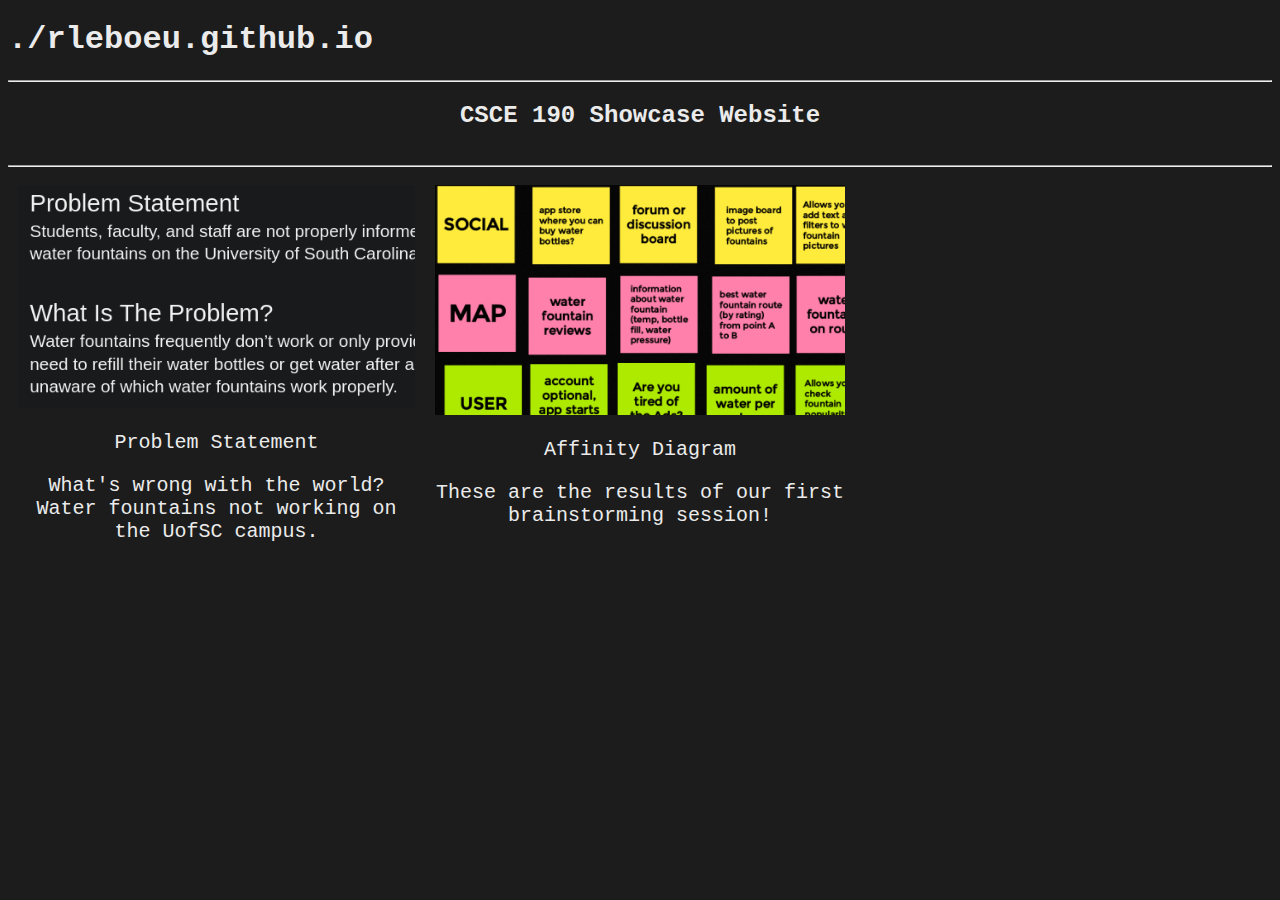
==== index.html @ 5bf0ca38 "Completed assignment 2 Added second entry. Formatting looks better." ====
<!DOCTYPE html>
<html style="background-color:rgb(28, 28, 28);color: rgb(235, 235, 235);font-family: 'Courier New', Courier, monospace;">
<head>
<meta name="viewport" content="width=device-width, initial-scale=1">
<link rel="stylesheet" href="style.css">
</head>

<h1>./rleboeu.github.io</h1>

<hr>
<table summary="Navigation header" width="100%">
  <tbody>
    <tr>
      <h2 style="text-align: center;">CSCE 190 Showcase Website</h2>
    </tr>
    <tr>
      <td width="20%" align="left" />
      <th width="60%" align="center"/>
      <td width="20%" align="right" />
    </tr>
  </tbody>
</table>
<hr>

<body>

<div class="row">
  <!-- Left column -->
  <div class="column left">
        
    <div class="img-with-text">
      <a href="files/problem_statement.pdf" style="font-size:20px;">
        <img class="img-with-text" src="img/problem_statement.png" alt="problem_statement">

        <br/>
        Problem Statement
        <br/>
      </a>
      
      <p>What's wrong with the world? Water fountains not working on the UofSC campus.</p>
    </div>

  </div>

  <!-- Center column -->
  <div class="column center">
    
      <div class="img-with-text">

      <a href="files/jamboard.pdf" style="font-size:20px;">
        <img class="img-with-text" src="img/jamboard.png" alt="jamboard">

        <br/>
        Affinity Diagram
        <br/>
  

      </a>
        <p>These are the results of our first brainstorming session!</p>
      </div>

  </div>

  <!-- Right column -->
  <div class="column right">
    
  </div>

</div>

</body>
</html>
---- style.css ----
* {
  box-sizing: border-box;
}

/* Create two unequal columns that floats next to each other */
.column {
  float: left;
  padding: 10px;
}

.left {
  width: 33%;
}

.center {
  width: 34%;
}
.right {
  width: 33%;
}

/* Clear floats after the columns */
.row:after {
  content: "";
  display: table;
  clear: both;
}

a:link {
  color: rgb(235, 235, 235);
  text-decoration: none;
  background-color: transparent;
}

a:active {
  color: rgb(235, 235, 235);
  text-decoration: none;
  background-color: transparent;
}

a:hover {
  color: rgb(255, 77, 77);
  text-decoration: none;
  background-color: transparent;
}

a:visited {
  color: rgb(255, 77, 77);
  text-decoration: none;
  background-color: transparent;
}

p {
  color: rgb(235, 235, 235);
  font-size: 20px;
}

ul {
  font-size: 22px;
}

.img-with-text {
  text-align: center;
  width: 100%;
}

.img-with-text img {
  display: block;
  margin: 0 auto;
}
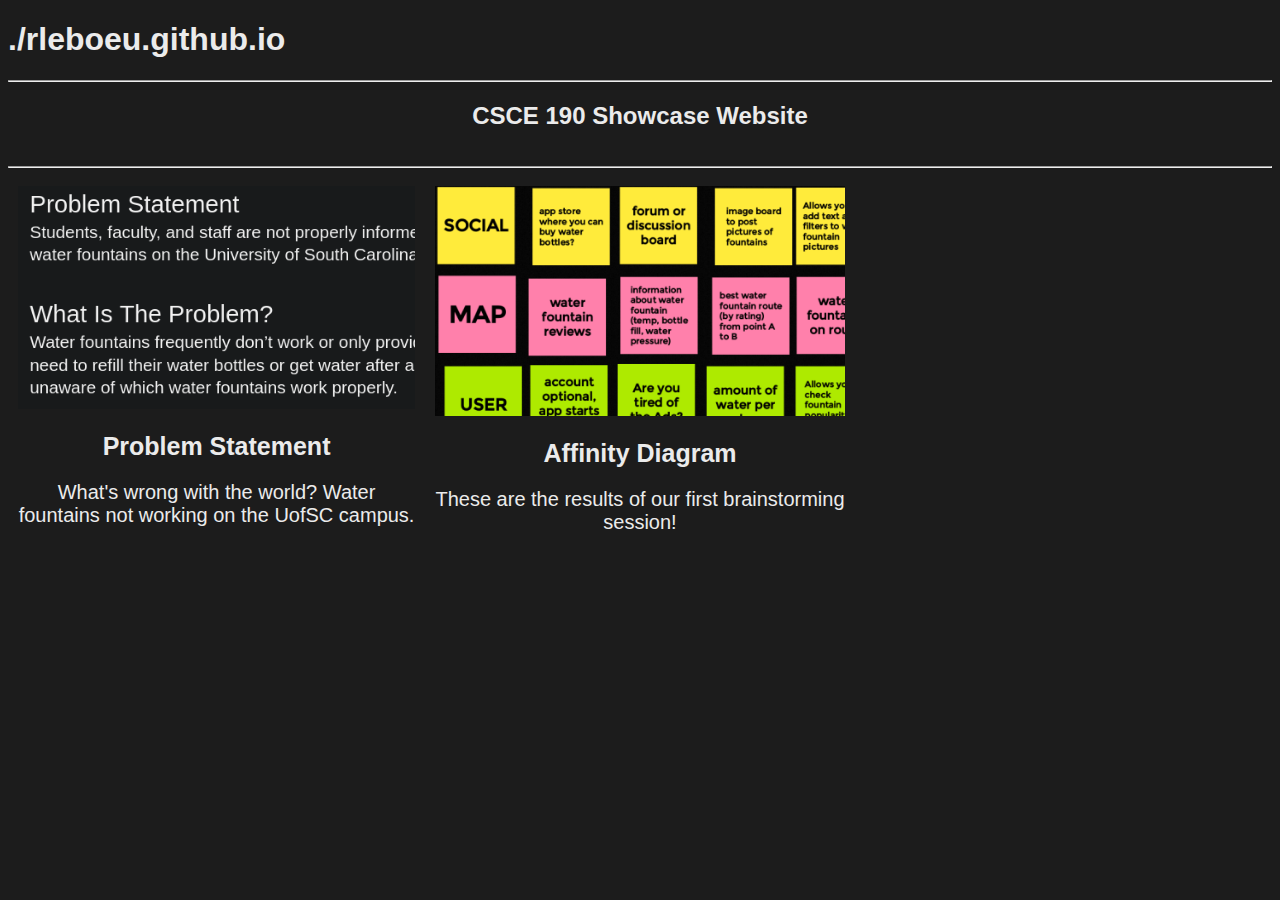
==== commit 89017cca: "Improve cleanliness" ====
--- a/index.html
+++ b/index.html
@@ -1,5 +1,5 @@
 <!DOCTYPE html>
-<html style="background-color:rgb(28, 28, 28);color: rgb(235, 235, 235);font-family: 'Courier New', Courier, monospace;">
+<html style="background-color:rgb(28, 28, 28);color: rgb(235, 235, 235);font-family:'Trebuchet MS', 'Lucida Sans Unicode', 'Lucida Grande', 'Lucida Sans', Arial, sans-serif">
 <head>
 <meta name="viewport" content="width=device-width, initial-scale=1">
 <link rel="stylesheet" href="style.css">
@@ -33,7 +33,7 @@
         <img class="img-with-text" src="img/problem_statement.png" alt="problem_statement">
 
         <br/>
-        Problem Statement
+        <b>Problem Statement</b>
         <br/>
       </a>
       
@@ -51,7 +51,7 @@
         <img class="img-with-text" src="img/jamboard.png" alt="jamboard">
 
         <br/>
-        Affinity Diagram
+        <b>Affinity Diagram</b>
         <br/>
   
 
--- a/style.css
+++ b/style.css
@@ -25,6 +25,10 @@
   content: "";
   display: table;
   clear: both;
+}
+
+b {
+  font-size: 25px;
 }
 
 a:link {
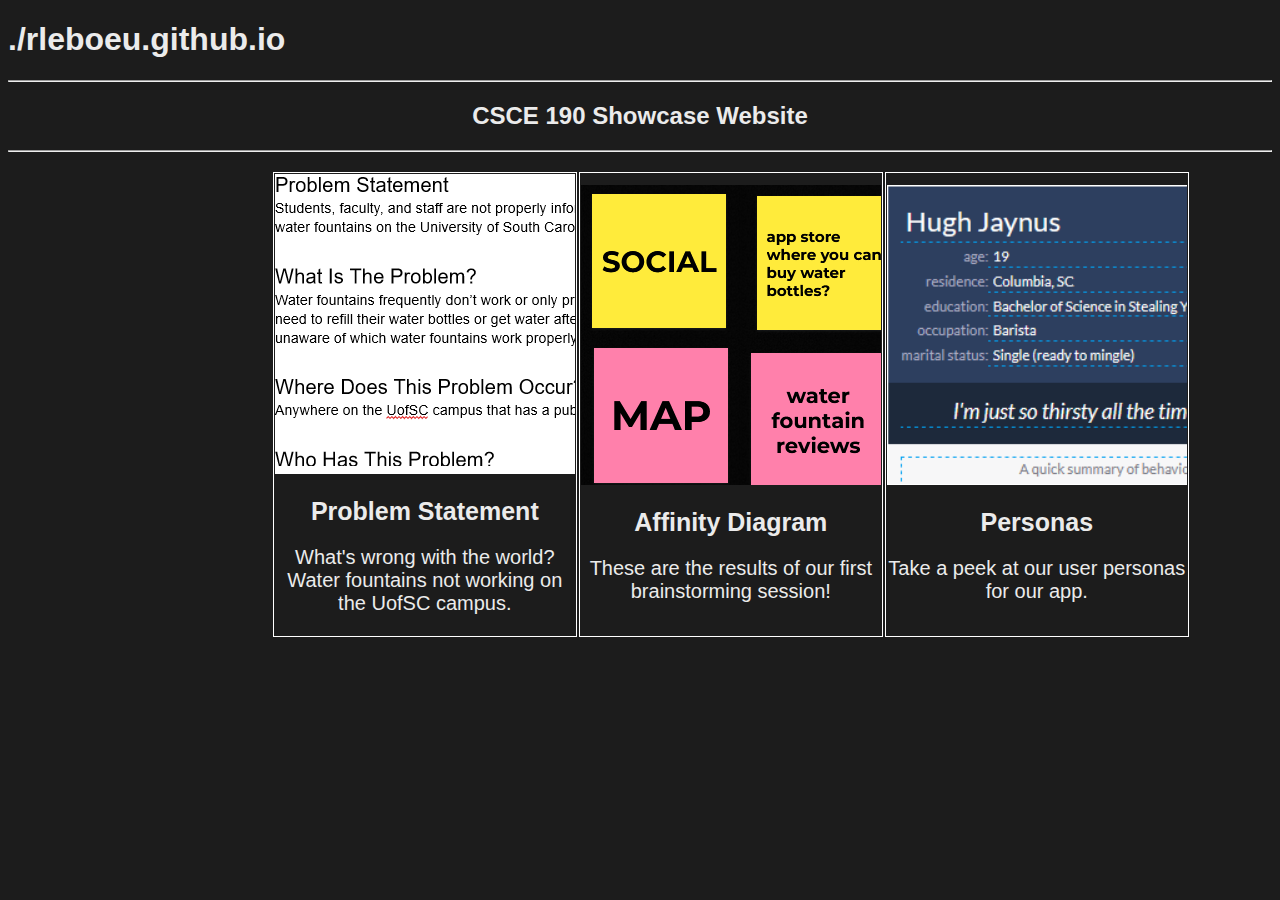
==== commit 9217dd8d: "added personas. reworked some formatting (to no avail)" ====
--- a/index.html
+++ b/index.html
@@ -5,66 +5,77 @@
 <link rel="stylesheet" href="style.css">
 </head>
 
+<body>
+
 <h1>./rleboeu.github.io</h1>
 
 <hr>
-<table summary="Navigation header" width="100%">
-  <tbody>
-    <tr>
-      <h2 style="text-align: center;">CSCE 190 Showcase Website</h2>
-    </tr>
-    <tr>
-      <td width="20%" align="left" />
-      <th width="60%" align="center"/>
-      <td width="20%" align="right" />
-    </tr>
-  </tbody>
-</table>
+<h2 style="text-align:center">CSCE 190 Showcase Website</h2>
 <hr>
 
-<body>
-
 <div class="row">
-  <!-- Left column -->
-  <div class="column left">
-        
-    <div class="img-with-text">
-      <a href="files/problem_statement.pdf" style="font-size:20px;">
-        <img class="img-with-text" src="img/problem_statement.png" alt="problem_statement">
-
-        <br/>
-        <b>Problem Statement</b>
-        <br/>
-      </a>
-      
-      <p>What's wrong with the world? Water fountains not working on the UofSC campus.</p>
-    </div>
-
-  </div>
+  
+  <div class="column left"></div>
 
   <!-- Center column -->
   <div class="column center">
     
-      <div class="img-with-text">
+    <table>
 
-      <a href="files/jamboard.pdf" style="font-size:20px;">
-        <img class="img-with-text" src="img/jamboard.png" alt="jamboard">
+      <tr>
+        <td>
+          <div class="img-with-text">
+            <a href="files/problem_statement.pdf" style="font-size:20px;">
+              <img class="img-with-text" src="img/problem_statement.png" alt="problem_statement">
+      
+              <br/>
+              <b>Problem Statement</b>
+              <br/>
+            </a>
+            
+           
+          </div>
 
-        <br/>
-        <b>Affinity Diagram</b>
-        <br/>
-  
+          <p>What's wrong with the world? Water fountains not working on the UofSC campus.</p>
+        </td>
 
-      </a>
-        <p>These are the results of our first brainstorming session!</p>
-      </div>
+        <td>
+          <div class="img-with-text">
 
+            <a href="files/jamboard.pdf" style="font-size:20px;">
+              <img class="img-with-text" src="img/jamboard.png" alt="jamboard">
+      
+              <br/>
+              <b>Affinity Diagram</b>
+              <br/>
+            </a>
+            
+          </div>
+          <p>These are the results of our first brainstorming session!</p>
+        </td>
+
+        <td>
+          <div class="img-with-text">
+
+            <a href="files/personas.pdf" style="font-size:20px">
+              <img class="img-with-text" src="img/personas.png" alt="personas">
+      
+              <br/>
+              <b>Personas</b>
+              <br/>
+            </a>
+              
+          </div>
+
+          <p>Take a peek at our user personas for our app.</p>
+        </td>
+      </tr>
+
+    </table>
   </div>
 
   <!-- Right column -->
-  <div class="column right">
-    
-  </div>
+  <div class="column right"></div>
 
 </div>
 
--- a/style.css
+++ b/style.css
@@ -10,14 +10,14 @@
 }
 
 .left {
-  width: 33%;
+  width: 20%;
 }
 
 .center {
-  width: 34%;
+  width: 60%;
 }
 .right {
-  width: 33%;
+  width: 20%;
 }
 
 /* Clear floats after the columns */
@@ -58,6 +58,7 @@
 p {
   color: rgb(235, 235, 235);
   font-size: 20px;
+  text-align: center;
 }
 
 ul {
@@ -66,10 +67,17 @@
 
 .img-with-text {
   text-align: center;
-  width: 100%;
 }
 
 .img-with-text img {
   display: block;
   margin: 0 auto;
-}+}
+
+table {
+  width: 100%;
+}
+
+td, tr, th {
+  border: 1px solid white;
+}
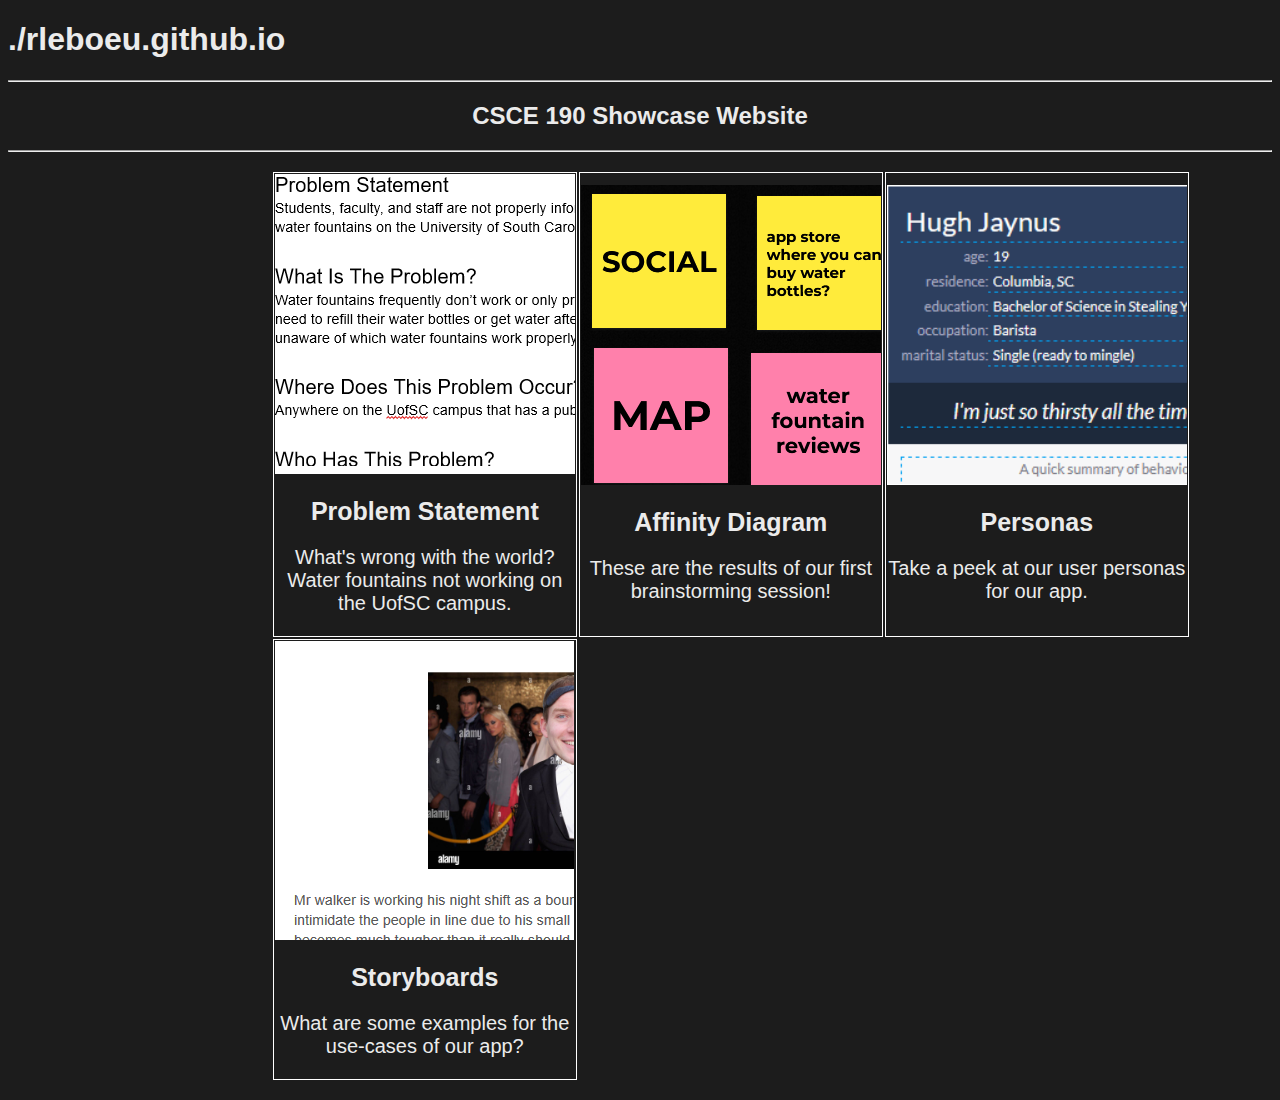
==== commit 05badb33: "added storyboards" ====
--- a/index.html
+++ b/index.html
@@ -71,6 +71,24 @@
         </td>
       </tr>
 
+      <tr>
+        <td>
+          <div class="img-with-text">
+
+            <a href="files/storyboards.pdf" style="font-size:20px">
+              <img class="img-with-text" src="img/storyboards.png" alt="storyboards">
+      
+              <br/>
+              <b>Storyboards</b>
+              <br/>
+            </a>
+              
+          </div>
+
+          <p>What are some examples for the use-cases of our app?</p>
+        </td>
+      </tr>
+
     </table>
   </div>
 
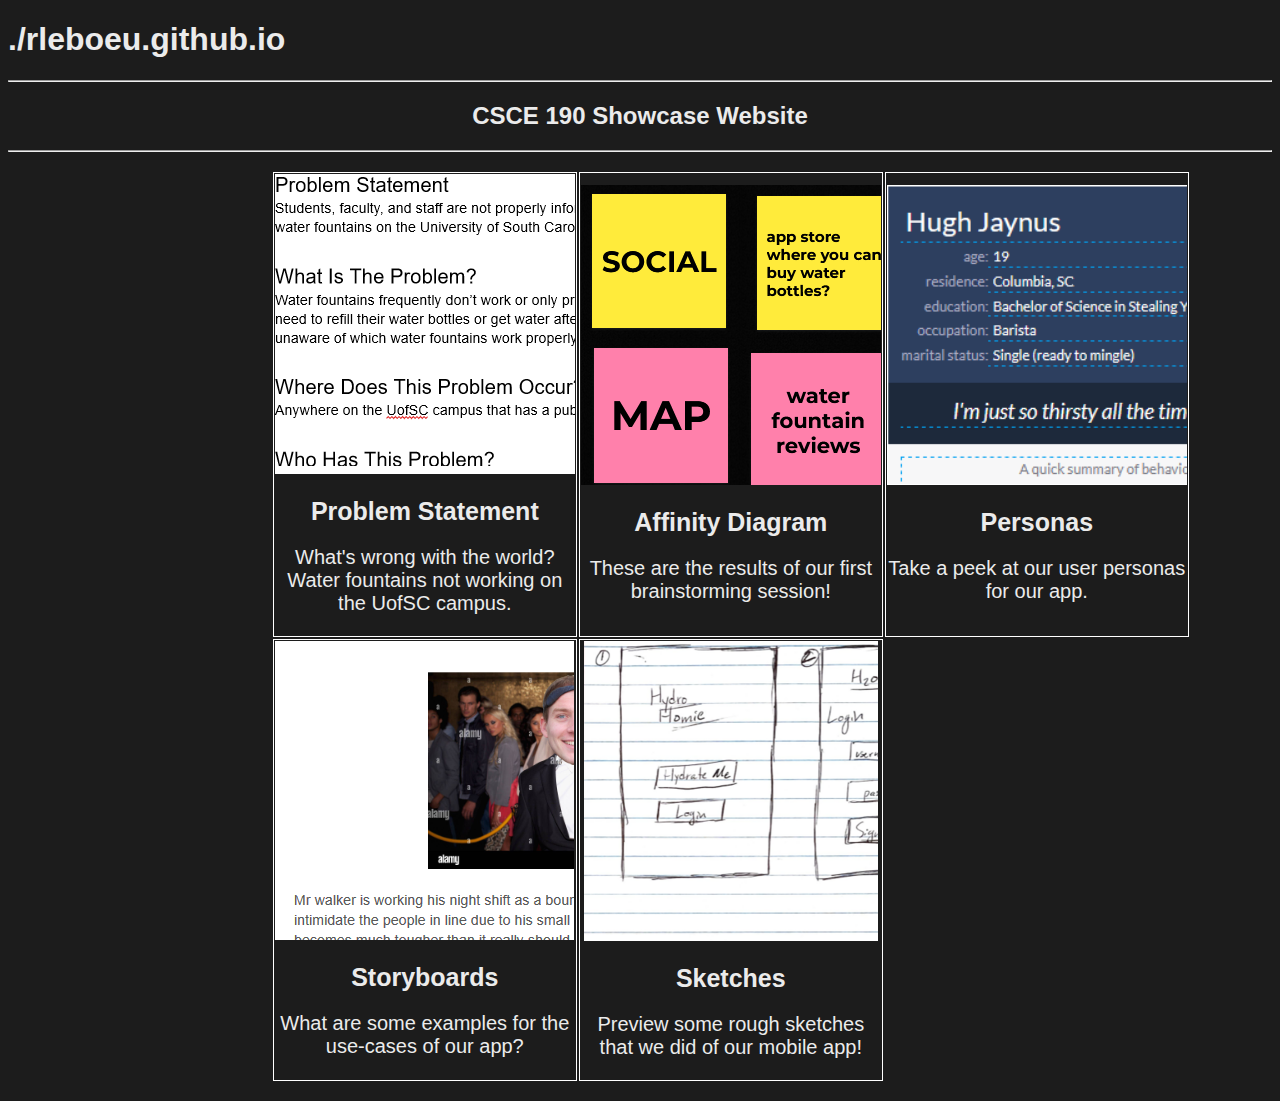
==== commit f835ae8a: "added sketches" ====
--- a/index.html
+++ b/index.html
@@ -87,6 +87,23 @@
 
           <p>What are some examples for the use-cases of our app?</p>
         </td>
+
+        <td>
+          <div class="img-with-text">
+
+            <a href="files/sketches.pdf" style="font-size:20px">
+              <img class="img-with-text" src="img/sketches.png" alt="sketches">
+      
+              <br/>
+              <b>Sketches</b>
+              <br/>
+            </a>
+              
+          </div>
+
+          <p>Preview some rough sketches that we did of our mobile app!</p>
+        </td>
+
       </tr>
 
     </table>
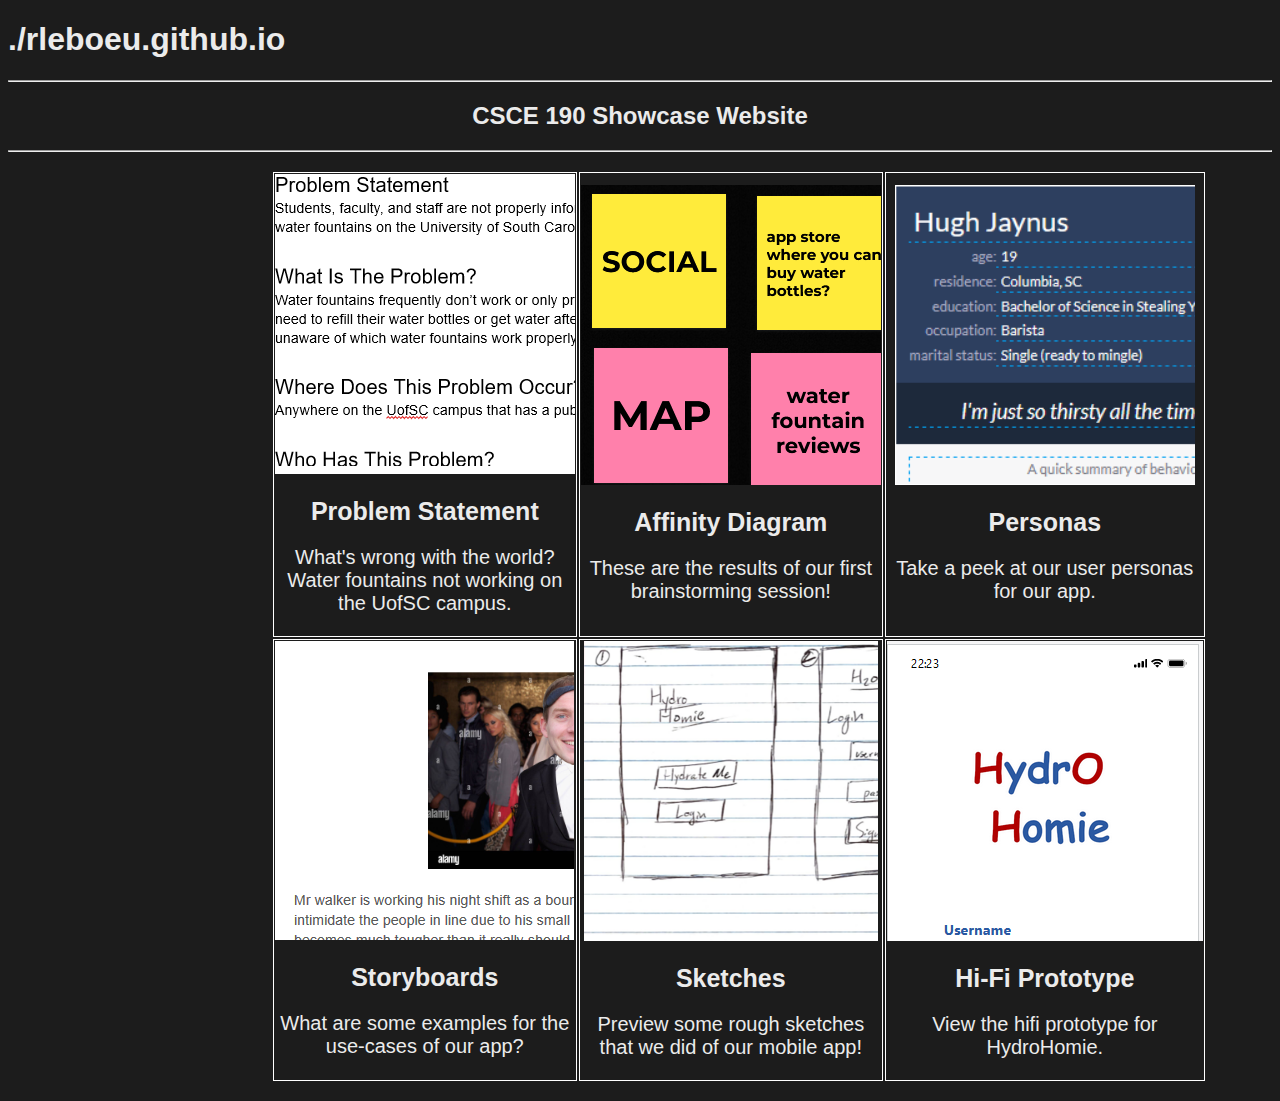
==== commit 22564589: "added hifi prototype" ====
--- a/index.html
+++ b/index.html
@@ -1,8 +1,8 @@
 <!DOCTYPE html>
 <html style="background-color:rgb(28, 28, 28);color: rgb(235, 235, 235);font-family:'Trebuchet MS', 'Lucida Sans Unicode', 'Lucida Grande', 'Lucida Sans', Arial, sans-serif">
 <head>
-<meta name="viewport" content="width=device-width, initial-scale=1">
-<link rel="stylesheet" href="style.css">
+  <meta name="viewport" content="width=device-width, initial-scale=1">
+  <link rel="stylesheet" href="style.css">
 </head>
 
 <body>
@@ -13,12 +13,12 @@
 <h2 style="text-align:center">CSCE 190 Showcase Website</h2>
 <hr>
 
-<div class="row">
+<div id="full_table" class="row">
   
   <div class="column left"></div>
 
   <!-- Center column -->
-  <div class="column center">
+  <div id="my_div" class="column center">
     
     <table>
 
@@ -104,6 +104,21 @@
           <p>Preview some rough sketches that we did of our mobile app!</p>
         </td>
 
+        <td>
+          <div class="img-with-text">
+
+            <a href="hifi-proto/fullscreen.html" style="font-size:20px">
+              <img class="img-with-text" src="img/hifi.png" alt="hifi">
+      
+              <br/>
+              <b>Hi-Fi Prototype</b>
+              <br/>
+            </a>
+              
+          </div>
+
+          <p>View the hifi prototype for HydroHomie.</p>
+        </td>
       </tr>
 
     </table>
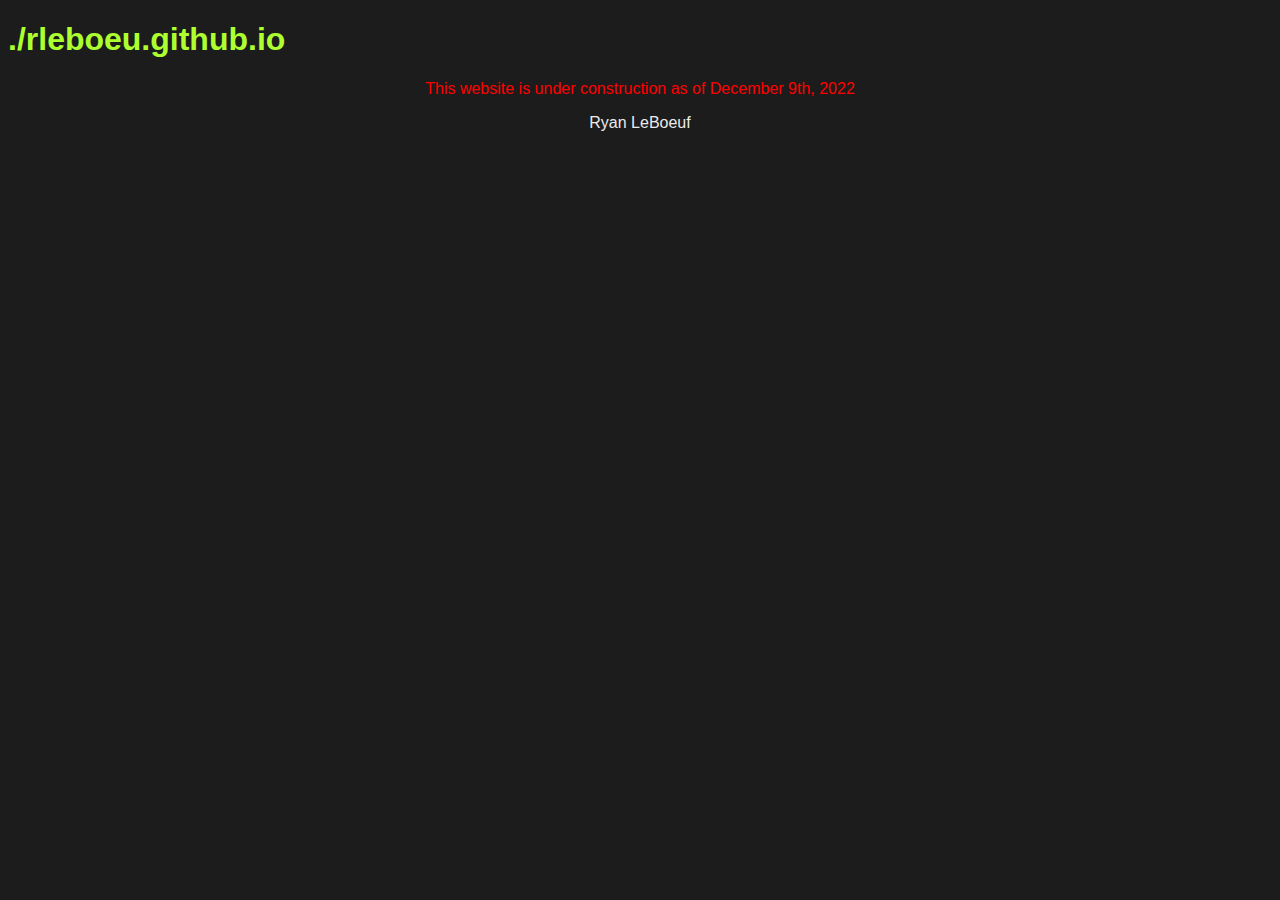
==== commit 20bfea58: "reset website for personal use" ====
--- a/index.html
+++ b/index.html
@@ -7,127 +7,15 @@
 
 <body>
 
-<h1>./rleboeu.github.io</h1>
+  <h1>./rleboeu.github.io</h1>
 
-<hr>
-<h2 style="text-align:center">CSCE 190 Showcase Website</h2>
-<hr>
+  <p style="text-align:center;color:red;">
+    This website is under construction as of December 9th, 2022
+  </p>
 
-<div id="full_table" class="row">
-  
-  <div class="column left"></div>
-
-  <!-- Center column -->
-  <div id="my_div" class="column center">
-    
-    <table>
-
-      <tr>
-        <td>
-          <div class="img-with-text">
-            <a href="files/problem_statement.pdf" style="font-size:20px;">
-              <img class="img-with-text" src="img/problem_statement.png" alt="problem_statement">
-      
-              <br/>
-              <b>Problem Statement</b>
-              <br/>
-            </a>
-            
-           
-          </div>
-
-          <p>What's wrong with the world? Water fountains not working on the UofSC campus.</p>
-        </td>
-
-        <td>
-          <div class="img-with-text">
-
-            <a href="files/jamboard.pdf" style="font-size:20px;">
-              <img class="img-with-text" src="img/jamboard.png" alt="jamboard">
-      
-              <br/>
-              <b>Affinity Diagram</b>
-              <br/>
-            </a>
-            
-          </div>
-          <p>These are the results of our first brainstorming session!</p>
-        </td>
-
-        <td>
-          <div class="img-with-text">
-
-            <a href="files/personas.pdf" style="font-size:20px">
-              <img class="img-with-text" src="img/personas.png" alt="personas">
-      
-              <br/>
-              <b>Personas</b>
-              <br/>
-            </a>
-              
-          </div>
-
-          <p>Take a peek at our user personas for our app.</p>
-        </td>
-      </tr>
-
-      <tr>
-        <td>
-          <div class="img-with-text">
-
-            <a href="files/storyboards.pdf" style="font-size:20px">
-              <img class="img-with-text" src="img/storyboards.png" alt="storyboards">
-      
-              <br/>
-              <b>Storyboards</b>
-              <br/>
-            </a>
-              
-          </div>
-
-          <p>What are some examples for the use-cases of our app?</p>
-        </td>
-
-        <td>
-          <div class="img-with-text">
-
-            <a href="files/sketches.pdf" style="font-size:20px">
-              <img class="img-with-text" src="img/sketches.png" alt="sketches">
-      
-              <br/>
-              <b>Sketches</b>
-              <br/>
-            </a>
-              
-          </div>
-
-          <p>Preview some rough sketches that we did of our mobile app!</p>
-        </td>
-
-        <td>
-          <div class="img-with-text">
-
-            <a href="hifi-proto/fullscreen.html" style="font-size:20px">
-              <img class="img-with-text" src="img/hifi.png" alt="hifi">
-      
-              <br/>
-              <b>Hi-Fi Prototype</b>
-              <br/>
-            </a>
-              
-          </div>
-
-          <p>View the hifi prototype for HydroHomie.</p>
-        </td>
-      </tr>
-
-    </table>
-  </div>
-
-  <!-- Right column -->
-  <div class="column right"></div>
-
-</div>
+  <p style="text-align:center;">
+    Ryan LeBoeuf
+  </p>
 
 </body>
 </html>
--- a/style.css
+++ b/style.css
@@ -1,83 +1,3 @@
-
-* {
-  box-sizing: border-box;
-}
-
-/* Create two unequal columns that floats next to each other */
-.column {
-  float: left;
-  padding: 10px;
-}
-
-.left {
-  width: 20%;
-}
-
-.center {
-  width: 60%;
-}
-.right {
-  width: 20%;
-}
-
-/* Clear floats after the columns */
-.row:after {
-  content: "";
-  display: table;
-  clear: both;
-}
-
-b {
-  font-size: 25px;
-}
-
-a:link {
-  color: rgb(235, 235, 235);
-  text-decoration: none;
-  background-color: transparent;
-}
-
-a:active {
-  color: rgb(235, 235, 235);
-  text-decoration: none;
-  background-color: transparent;
-}
-
-a:hover {
-  color: rgb(255, 77, 77);
-  text-decoration: none;
-  background-color: transparent;
-}
-
-a:visited {
-  color: rgb(255, 77, 77);
-  text-decoration: none;
-  background-color: transparent;
-}
-
-p {
-  color: rgb(235, 235, 235);
-  font-size: 20px;
-  text-align: center;
-}
-
-ul {
-  font-size: 22px;
-}
-
-.img-with-text {
-  text-align: center;
-}
-
-.img-with-text img {
-  display: block;
-  margin: 0 auto;
-}
-
-table {
-  width: 100%;
-}
-
-td, tr, th {
-  border: 1px solid white;
-}
+h1 {
+    color:greenyellow;
+}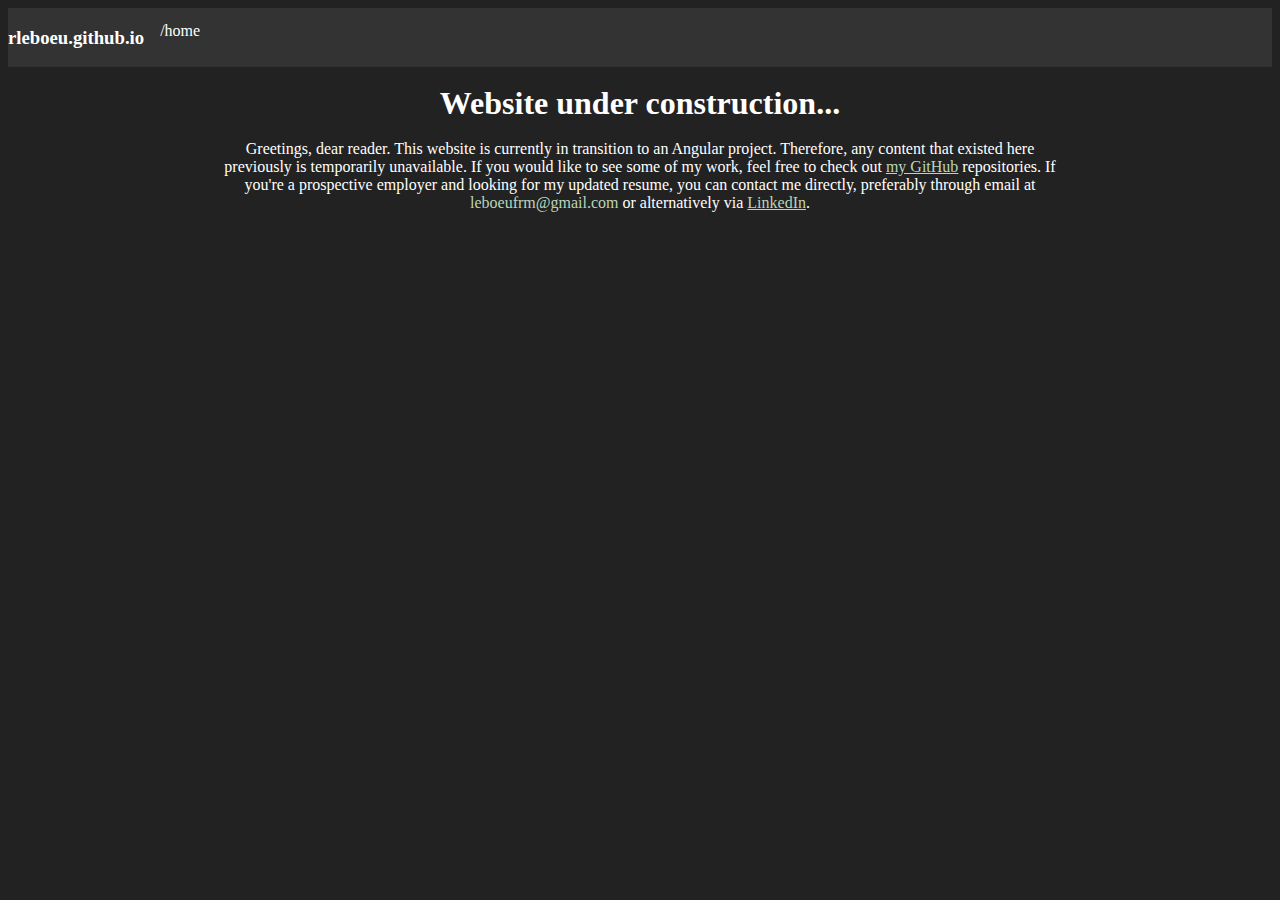
==== commit ee400981: "update" ====
--- a/index.html
+++ b/index.html
@@ -1,21 +1,14 @@
-<!DOCTYPE html>
-<html style="background-color:rgb(28, 28, 28);color: rgb(235, 235, 235);font-family:'Trebuchet MS', 'Lucida Sans Unicode', 'Lucida Grande', 'Lucida Sans', Arial, sans-serif">
-<head>
+<!DOCTYPE html><html lang="en" style="background-color: #222;color: white;"><head>
+  <meta charset="utf-8">
+  <title>RleboeuApp</title>
+  <base href="/">
   <meta name="viewport" content="width=device-width, initial-scale=1">
-  <link rel="stylesheet" href="style.css">
-</head>
+  <link rel="icon" type="image/x-icon" href="favicon.ico">
+  <link href="https://cdn.jsdelivr.net/npm/bootstrap@5.2.3/dist/css/bootstrap.min.css" rel="stylesheet" integrity="sha384-rbsA2VBKQhggwzxH7pPCaAqO46MgnOM80zW1RWuH61DGLwZJEdK2Kadq2F9CUG65" crossorigin="anonymous">
+<link rel="stylesheet" href="styles.ef46db3751d8e999.css"></head>
+<body>
+  <app-root></app-root>
+  <script src="https://cdn.jsdelivr.net/npm/bootstrap@5.2.3/dist/js/bootstrap.bundle.min.js" integrity="sha384-kenU1KFdBIe4zVF0s0G1M5b4hcpxyD9F7jL+jjXkk+Q2h455rYXK/7HAuoJl+0I4" crossorigin="anonymous"></script>
+<script src="runtime.5c1532422f5ee209.js" type="module"></script><script src="polyfills.4f9235cca5836f6e.js" type="module"></script><script src="main.28f3c61910817340.js" type="module"></script>
 
-<body>
-
-  <h1>./rleboeu.github.io</h1>
-
-  <p style="text-align:center;color:red;">
-    This website is under construction as of December 9th, 2022
-  </p>
-
-  <p style="text-align:center;">
-    Ryan LeBoeuf
-  </p>
-
-</body>
-</html>
+</body></html>